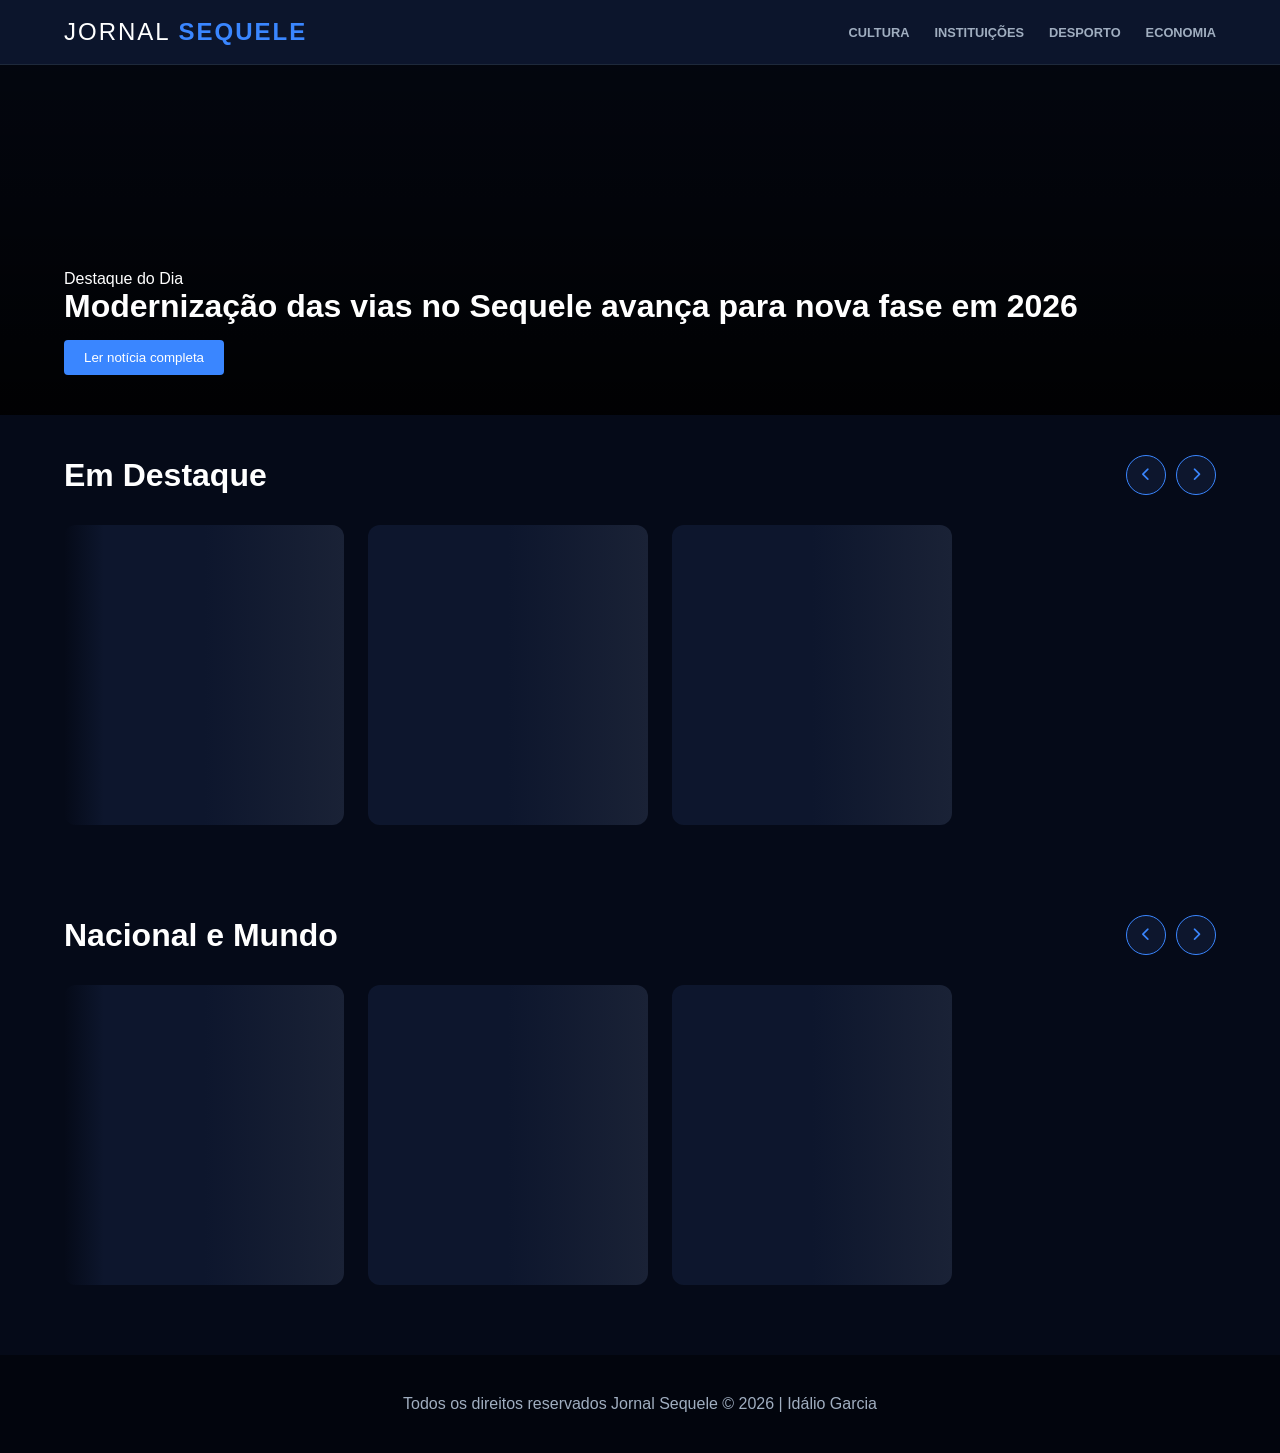
==== index.html @ 47c3e165 "New Jornal" ====
<!DOCTYPE html>
<html lang="pt-br">
<head>
    <meta charset="UTF-8" />
    <meta name="viewport" content="width=device-width, initial-scale=1.0" />
    <title>Jornal Sequele | O Portal da Centralidade</title>
    <link rel="stylesheet" href="https://cdnjs.cloudflare.com/ajax/libs/font-awesome/6.0.0/css/all.min.css" />
    <link rel="stylesheet" href="style.css" />
</head>
<body>

    <nav class="menu">
        <div class="nav-container">
            <a href="index.html" class="logo-textual">JORNAL <span>SEQUELE</span></a>
            <ul class="list">
                <li><a class="btn-link" href="#">Cultura</a></li>
                <li><a class="btn-link" href="#">Instituições</a></li>
                <li><a class="btn-link" href="#">Desporto</a></li>
                <li><a class="btn-link" href="#">Economia</a></li>
            </ul>
        </div>
    </nav>

    <header class="header">
        <div class="header-overlay">
            <div class="header-box-info">
                <span class="tag-category">Destaque do Dia</span>
                <h2 class="header-title">Modernização das vias no Sequele avança para nova fase em 2026</h2>
                <button class="btn-cta" onclick="abrirNoticia('Modernização das vias no Sequele', 'Local', 'Projeto de iluminação LED avança nos blocos.')">Ler notícia completa</button>
            </div>
        </div>
    </header>

    <main class="container">
        <!-- SEÇÃO DESTAQUE -->
        <div class="section-header">
            <h1 class="news-section-title">Em Destaque</h1>
            <div class="nav-arrows">
                <button class="arrow-btn" onclick="scrollGrid('grid-destaque', -300)"><i class="fas fa-chevron-left"></i></button>
                <button class="arrow-btn" onclick="scrollGrid('grid-destaque', 300)"><i class="fas fa-chevron-right"></i></button>
            </div>
        </div>
        <div class="scroll-wrapper">
            <section class="news-scroll-container" id="grid-destaque">
                <!-- Skeletons iniciais -->
                <div class="skeleton-card"></div><div class="skeleton-card"></div><div class="skeleton-card"></div>
            </section>
        </div>

        <div style="margin-top: 60px;"></div> <!-- Espaço entre Nacional e Mundo -->

        <!-- SEÇÃO NACIONAL -->
        <div class="section-header">
            <h1 class="news-section-title">Nacional e Mundo</h1>
            <div class="nav-arrows">
                <button class="arrow-btn" onclick="scrollGrid('grid-nacional', -300)"><i class="fas fa-chevron-left"></i></button>
                <button class="arrow-btn" onclick="scrollGrid('grid-nacional', 300)"><i class="fas fa-chevron-right"></i></button>
            </div>
        </div>
        <div class="scroll-wrapper">
            <section class="news-scroll-container" id="grid-nacional">
                <div class="skeleton-card"></div><div class="skeleton-card"></div><div class="skeleton-card"></div>
            </section>
        </div>
    </main>

    <footer class="footer">
        <p>Todos os direitos reservados Jornal Sequele &copy; 2026 | Idálio Garcia</p>
    </footer>

    <script src="script.js"></script>
</body>
</html>
---- style.css ----
:root {
    --bg-body: #050a18;
    --bg-card: #0d162d;
    --accent: #3a86ff;
    --purple-text: #9d4edd;
    --white: #ffffff;
    --gray-text: #a0aec0;
}

* { margin: 0; padding: 0; box-sizing: border-box; font-family: 'Inter', sans-serif; }
body { background-color: var(--bg-body); color: var(--white); overflow-x: hidden; }

/* Menu e Header (Mantidos conforme pedido) */
.menu { background: rgba(13, 22, 45, 0.98); backdrop-filter: blur(10px); padding: 18px 5%; border-bottom: 1px solid #1e293b; position: sticky; top: 0; z-index: 1000; }
.nav-container { display: flex; justify-content: space-between; align-items: center; max-width: 1300px; margin: 0 auto; }
.logo-textual { text-decoration: none; color: var(--white); font-size: 1.5rem; font-weight: 300; letter-spacing: 2px; }
.logo-textual span { font-weight: 900; color: var(--accent); }
.list { display: flex; list-style: none; gap: 25px; }
.btn-link { color: var(--gray-text); text-decoration: none; font-size: 0.8rem; font-weight: 700; text-transform: uppercase; }
.header { height: 350px; background: linear-gradient(rgba(0,0,0,0.4), rgba(0,0,0,0.9)), url('https://images.unsplash.com/photo-1486406146926-c627a92ad1ab?w=1200') center/cover; }
.header-overlay { height: 100%; display: flex; align-items: flex-end; padding: 40px 5%; max-width: 1300px; margin: 0 auto; }
.header-title { color: var(--white); font-size: 2rem; margin-bottom: 15px; font-weight: 800; }
.btn-cta { background: var(--accent); border: none; color: white; padding: 10px 20px; border-radius: 4px; cursor: pointer; }

/* Navegação e Setas */
.section-header { display: flex; justify-content: space-between; align-items: center; margin-bottom: 20px; }
.nav-arrows { display: flex; gap: 10px; }
.arrow-btn { 
    background: var(--bg-card); 
    border: 1px solid var(--accent); 
    color: var(--accent); 
    width: 40px; height: 40px; 
    border-radius: 50%; 
    cursor: pointer; 
    transition: 0.3s;
    display: flex; align-items: center; justify-content: center;
}
.arrow-btn:hover { background: var(--accent); color: white; }

/* Scroll Wrapper com Preenchimento Lateral */
.scroll-wrapper { position: relative; width: 100%; }
.scroll-wrapper::before, .scroll-wrapper::after {
    content: ""; position: absolute; top: 0; bottom: 0; width: 40px; z-index: 2; pointer-events: none;
}
.scroll-wrapper::before { left: 0; background: linear-gradient(to right, var(--bg-body), transparent); }
.scroll-wrapper::after { right: 0; background: linear-gradient(to left, var(--bg-body), transparent); }

.news-scroll-container { 
    display: flex; gap: 24px; overflow-x: auto; 
    padding: 10px 0 30px; 
    scroll-behavior: smooth;
    scrollbar-width: none; /* Esconde a barra nativa */
}
.news-scroll-container::-webkit-scrollbar { display: none; }

/* Skeleton Loading Effect */
.skeleton-card {
    min-width: 280px; height: 300px;
    background: linear-gradient(90deg, #0d162d 25%, #1a2236 50%, #0d162d 75%);
    background-size: 200% 100%;
    animation: loading 1.5s infinite;
    border-radius: 12px;
}
@keyframes loading { 0% { background-position: 200% 0; } 100% { background-position: -200% 0; } }

/* Cards Reais */
.news-card { min-width: 280px; background: var(--bg-card); border-radius: 12px; overflow: hidden; transition: 0.3s; border: 1px solid rgba(255,255,255,0.05); }
.news-card:hover { transform: scale(1.02); border-color: var(--accent); }
.news-thumb { width: 100%; height: 160px; object-fit: cover; }
.news-category { color: var(--accent); font-size: 0.7rem; padding: 15px; font-weight: 800; display: block; }
.news-title { padding: 0 15px 20px; font-size: 1rem; color: #fff; font-weight: 600; }

.container { padding: 40px 5%; max-width: 1300px; margin: 0 auto; }
.footer { background: #02050d; padding: 40px; text-align: center; color: var(--gray-text); }
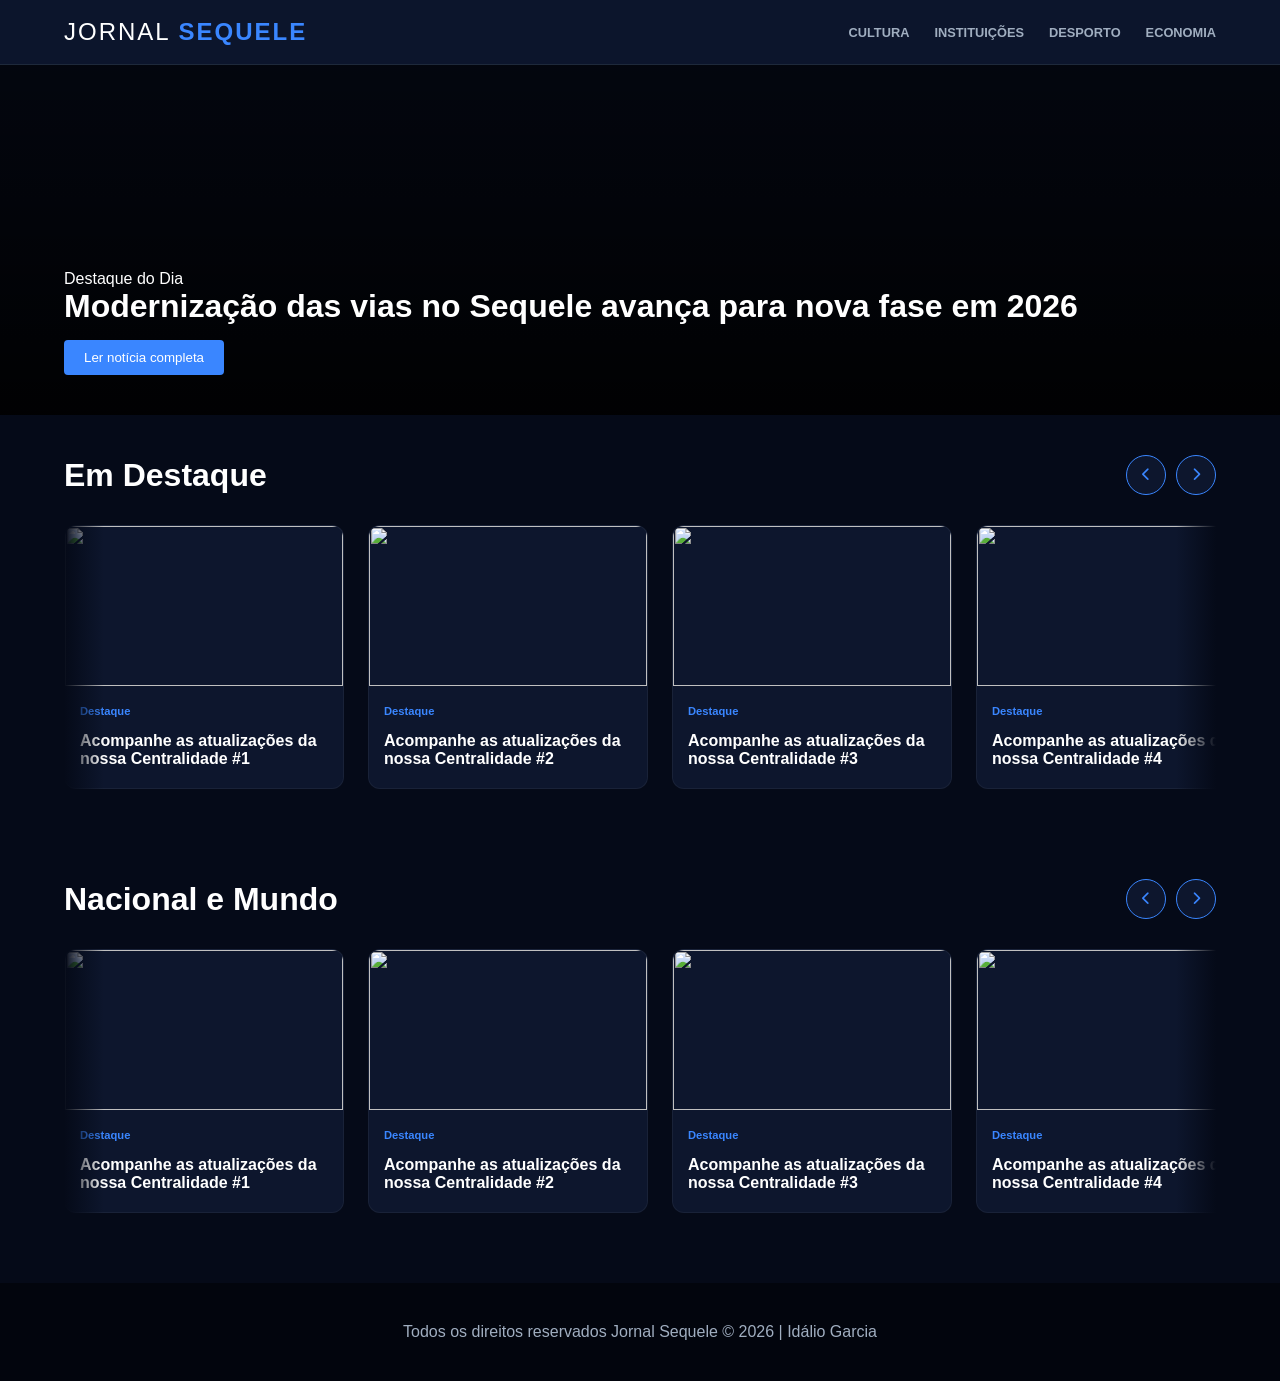
==== commit 963aa594: "update" ====
--- a/index.html
+++ b/index.html
@@ -32,7 +32,7 @@
     </header>
 
     <main class="container">
-        <!-- SEÇÃO DESTAQUE -->
+       
         <div class="section-header">
             <h1 class="news-section-title">Em Destaque</h1>
             <div class="nav-arrows">
@@ -42,14 +42,14 @@
         </div>
         <div class="scroll-wrapper">
             <section class="news-scroll-container" id="grid-destaque">
-                <!-- Skeletons iniciais -->
+               
                 <div class="skeleton-card"></div><div class="skeleton-card"></div><div class="skeleton-card"></div>
             </section>
         </div>
 
-        <div style="margin-top: 60px;"></div> <!-- Espaço entre Nacional e Mundo -->
+        <div style="margin-top: 60px;"></div> 
 
-        <!-- SEÇÃO NACIONAL -->
+      
         <div class="section-header">
             <h1 class="news-section-title">Nacional e Mundo</h1>
             <div class="nav-arrows">
--- a/style.css
+++ b/style.css
@@ -10,7 +10,7 @@
 * { margin: 0; padding: 0; box-sizing: border-box; font-family: 'Inter', sans-serif; }
 body { background-color: var(--bg-body); color: var(--white); overflow-x: hidden; }
 
-/* Menu e Header (Mantidos conforme pedido) */
+
 .menu { background: rgba(13, 22, 45, 0.98); backdrop-filter: blur(10px); padding: 18px 5%; border-bottom: 1px solid #1e293b; position: sticky; top: 0; z-index: 1000; }
 .nav-container { display: flex; justify-content: space-between; align-items: center; max-width: 1300px; margin: 0 auto; }
 .logo-textual { text-decoration: none; color: var(--white); font-size: 1.5rem; font-weight: 300; letter-spacing: 2px; }
@@ -22,7 +22,7 @@
 .header-title { color: var(--white); font-size: 2rem; margin-bottom: 15px; font-weight: 800; }
 .btn-cta { background: var(--accent); border: none; color: white; padding: 10px 20px; border-radius: 4px; cursor: pointer; }
 
-/* Navegação e Setas */
+
 .section-header { display: flex; justify-content: space-between; align-items: center; margin-bottom: 20px; }
 .nav-arrows { display: flex; gap: 10px; }
 .arrow-btn { 
@@ -37,7 +37,6 @@
 }
 .arrow-btn:hover { background: var(--accent); color: white; }
 
-/* Scroll Wrapper com Preenchimento Lateral */
 .scroll-wrapper { position: relative; width: 100%; }
 .scroll-wrapper::before, .scroll-wrapper::after {
     content: ""; position: absolute; top: 0; bottom: 0; width: 40px; z-index: 2; pointer-events: none;
@@ -53,7 +52,7 @@
 }
 .news-scroll-container::-webkit-scrollbar { display: none; }
 
-/* Skeleton Loading Effect */
+
 .skeleton-card {
     min-width: 280px; height: 300px;
     background: linear-gradient(90deg, #0d162d 25%, #1a2236 50%, #0d162d 75%);
@@ -63,7 +62,7 @@
 }
 @keyframes loading { 0% { background-position: 200% 0; } 100% { background-position: -200% 0; } }
 
-/* Cards Reais */
+
 .news-card { min-width: 280px; background: var(--bg-card); border-radius: 12px; overflow: hidden; transition: 0.3s; border: 1px solid rgba(255,255,255,0.05); }
 .news-card:hover { transform: scale(1.02); border-color: var(--accent); }
 .news-thumb { width: 100%; height: 160px; object-fit: cover; }
